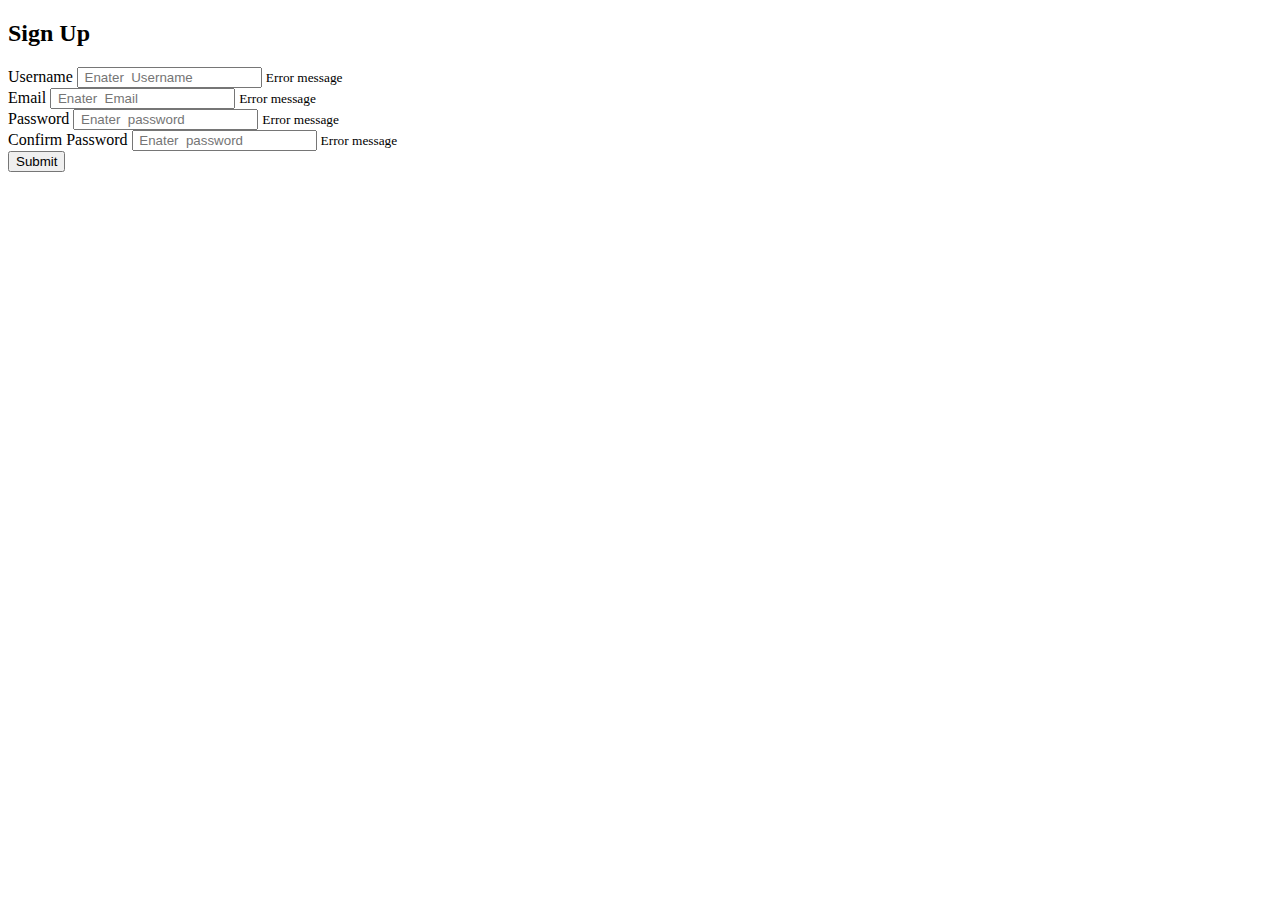
==== project1/index.html @ 3fca4f32 "Project 1 HTML" ====
<!DOCTYPE html>
<html lang="en">
<head>
    <meta charset="UTF-8">
    <meta http-equiv="X-UA-Compatible" content="IE=edge">
    <meta name="viewport" content="width=device-width, initial-scale=1.0">
    <link rel="stylesheet" href="style.css">
    <title>HTML from</title>
</head>
<body>
    <div class="container">
        <form action="" id="form" class="from">
            <h2>Sign Up</h2>
            <div class="div-control">
                <label for="username ">Username</label>
                <input type="text" id="username" placeholder=" Enater  Username ">
                <small>Error message</small>
            </div>
            <div class="div-control">
                <label for="email ">Email</label>
                <input type="email" id="email" placeholder=" Enater  Email ">
                <small>Error message</small>
            </div>
            <div class="div-control">
                <label for="password ">Password</label>
                <input type="password" id="password" placeholder=" Enater  password ">
                <small>Error message</small>
            </div>
            <div class="div-control">
                <label for="password2">Confirm Password </label>
                <input type="password" id="password2" placeholder=" Enater  password ">
                <small>Error message</small>

            </div>  
            <button>Submit</button>
        </form>
        
    </div>


    <script src="script.js"></script>
</body>
</html>
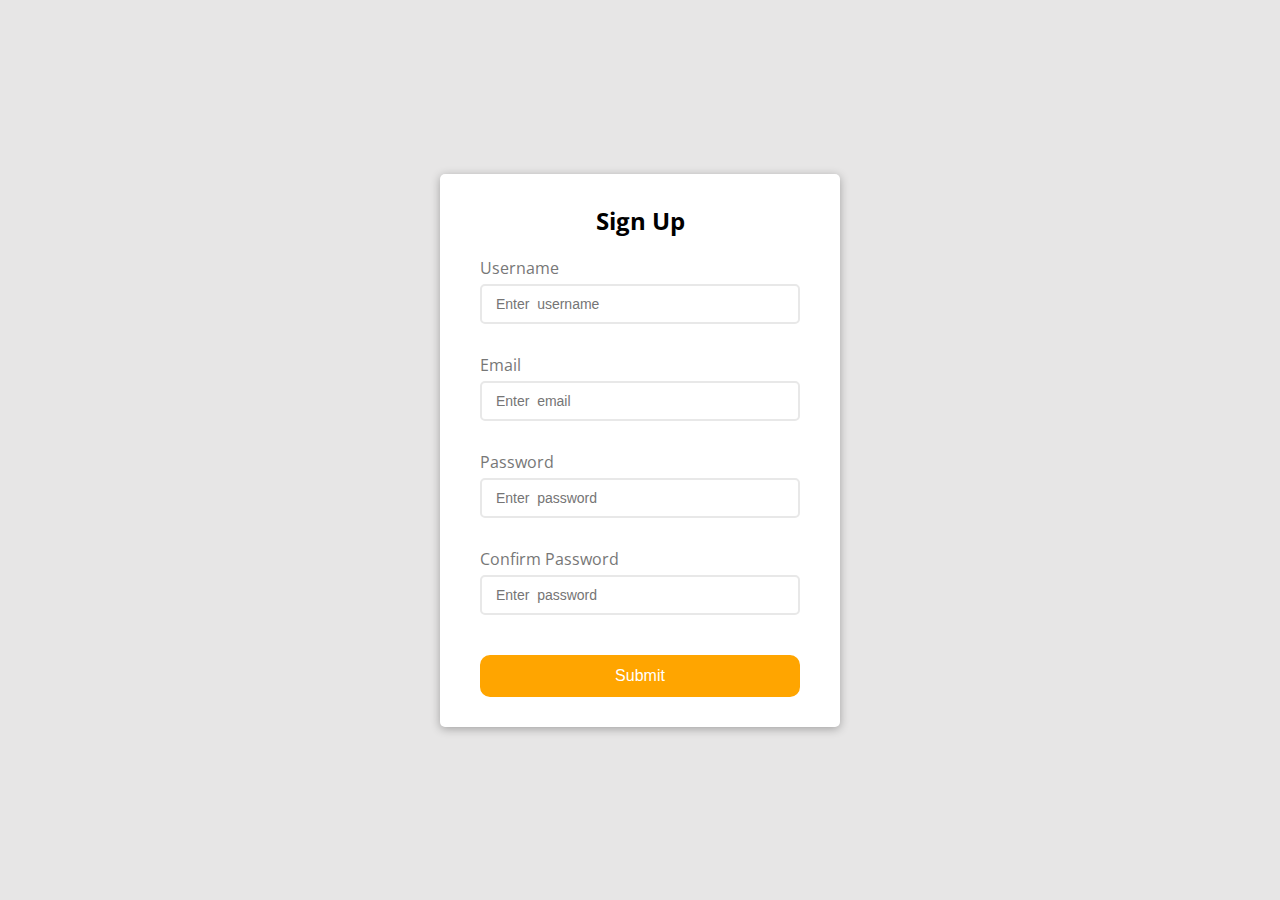
==== commit 34b3dd33: "complete CSS" ====
--- a/project1/index.html
+++ b/project1/index.html
@@ -9,26 +9,26 @@
 </head>
 <body>
     <div class="container">
-        <form action="" id="form" class="from">
+        <form action="" id="form" class="form">
             <h2>Sign Up</h2>
-            <div class="div-control">
+            <div class="form-control">
                 <label for="username ">Username</label>
-                <input type="text" id="username" placeholder=" Enater  Username ">
+                <input type="text" id="username" placeholder=" Enter  username ">
                 <small>Error message</small>
             </div>
-            <div class="div-control">
+            <div class="form-control">
                 <label for="email ">Email</label>
-                <input type="email" id="email" placeholder=" Enater  Email ">
+                <input type="email" id="email" placeholder=" Enter  email ">
                 <small>Error message</small>
             </div>
-            <div class="div-control">
+            <div class="form-control">
                 <label for="password ">Password</label>
-                <input type="password" id="password" placeholder=" Enater  password ">
+                <input type="password" id="password" placeholder=" Enter  password ">
                 <small>Error message</small>
             </div>
-            <div class="div-control">
+            <div class="form-control">
                 <label for="password2">Confirm Password </label>
-                <input type="password" id="password2" placeholder=" Enater  password ">
+                <input type="password" id="password2" placeholder=" Enter  password ">
                 <small>Error message</small>
 
             </div>  
--- a/project1/style.css
+++ b/project1/style.css
@@ -0,0 +1,94 @@
+@import url('https://fonts.googleapis.com/css2?family=Open+Sans&display=swap');
+:root{
+
+    --success-color: green;
+    --error-color: orangered;
+}
+
+
+
+*{
+    box-sizing: border-box;
+
+}
+
+body{
+    background-color:rgb(231, 230, 230);
+    font-family: 'Open Sans', sans-serif;
+    display: flex;
+    align-items: center;
+    justify-content: center;
+    min-height:  100vh;
+    margin: 0;
+}
+ 
+.container{
+    background-color:white; 
+    border-radius: 5px;
+    box-shadow: 0 2px 10px rgba(0,0,0,0.3);
+    width: 400px;
+}
+h2{
+    text-align: center;
+    margin: 0 0 20px;
+}
+.form{
+    padding: 30px 40px;
+
+}
+
+.form-control{
+    margin-bottom: 10px;
+    padding-bottom: 20px;
+    position:relative;    
+}
+.form-control label{
+    color: #777;
+    display: block;
+    margin-bottom: 5px;
+
+}
+.form-control input{
+    border: 2px solid #e8e8e8;
+    border-radius: 5px;
+    display: block;
+    font-size: 14px;
+    width: 100% ;
+    padding: 10px;
+}
+
+.form-control input:focus{
+    outline: 0 ;
+    border-color: #777;
+}
+.form-control.success input{
+    border-color:var(--success-color);
+
+}
+.form-control.error input{
+    border-color:var(--error-color);
+
+}
+.form-control small{
+    color: var(--error-color);
+    position: absolute;
+    bottom: 0;
+    left: 0;
+    visibility: hidden;
+
+}
+.form-control.error small{
+    visibility: visible;
+}
+.form button{
+    cursor: pointer;
+    background-color: orange;
+    border: 2px solid orange;
+    border-radius: 10px;
+    color: #fff;
+    display: block;
+    font-size: 16px;
+    margin-top: 20px;
+    padding: 10px;  
+    width: 100%;
+}